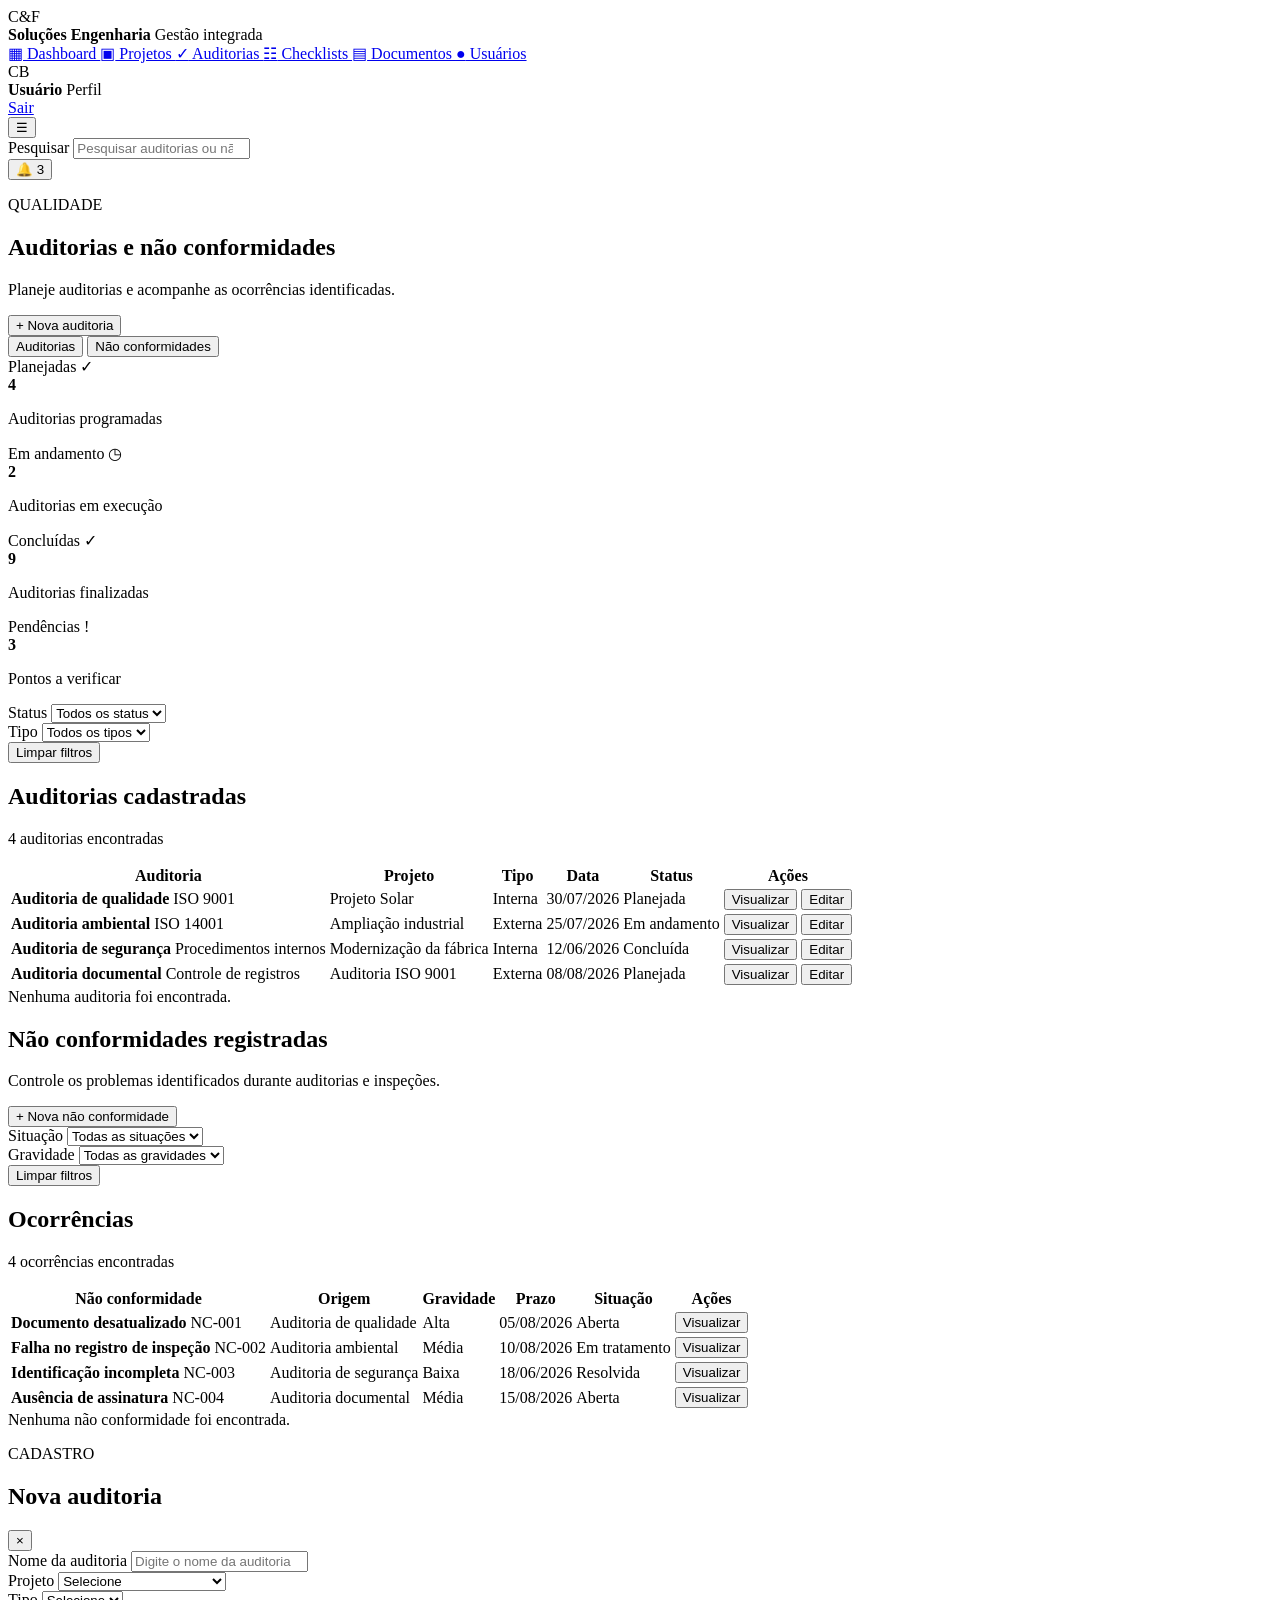
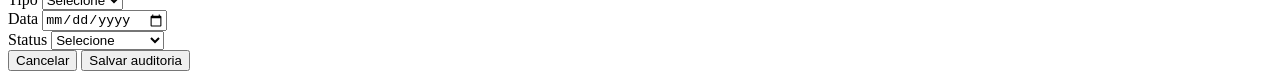
==== src/main/resources/templates/auditorias.html @ f2c3aed2 "Implementa aplicação web com autenticação e CRUDs iniciais" ====
<!DOCTYPE html>
<html lang="pt-BR">
<head>
    <meta charset="UTF-8">

    <meta
        name="viewport"
        content="width=device-width, initial-scale=1.0"
    >

    <title>Auditorias | Soluções Engenharia C&F</title>

    <link rel="stylesheet" href="css/style.css">
</head>

<body class="pagina-sistema">

    <div class="layout-sistema">

        <aside class="menu-lateral">

            <div class="menu-marca">

                <div class="menu-marca-simbolo">
                    C&F
                </div>

                <div>
                    <strong>Soluções Engenharia</strong>
                    <span>Gestão integrada</span>
                </div>

            </div>

            <nav class="menu-navegacao">

                <a href="dashboard.html" class="menu-item">
                    <span class="menu-icone">▦</span>
                    Dashboard
                </a>

                <a href="projetos.html" class="menu-item">
                    <span class="menu-icone">▣</span>
                    Projetos
                </a>

                <a href="auditorias.html" class="menu-item ativo">
                    <span class="menu-icone">✓</span>
                    Auditorias
                </a>

                <a href="checklists.html" class="menu-item">
                    <span class="menu-icone">☷</span>
                    Checklists
                </a>

                <a href="documentos.html" class="menu-item">
                    <span class="menu-icone">▤</span>
                    Documentos
                </a>

                <a href="usuarios.html" class="menu-item">
                    <span class="menu-icone">●</span>
                    Usuários
                </a>

            </nav>

            <div class="menu-rodape">

                <div class="usuario-resumo">

                    <div class="usuario-avatar">
                        CB
                    </div>

                    <div>
                        <strong data-usuario-nome>
                        Usuário
                        </strong>

                        <span data-usuario-perfil>
                        Perfil
                        </span>
                                                                      
                    </div>

                </div>

                 <a href="#" 
                   id="botaoSair"
                   class="botao-sair">
                    Sair
                </a>

            </div>

        </aside>

        <div class="conteudo-sistema">

            <header class="barra-superior">

                <button
                    type="button"
                    id="botaoMenu"
                    class="botao-menu-mobile"
                    aria-label="Abrir ou fechar menu"
                >
                    ☰
                </button>

                <div class="barra-pesquisa">

                    <label for="pesquisaAuditoria">
                        Pesquisar
                    </label>

                    <input
                        type="search"
                        id="pesquisaAuditoria"
                        placeholder="Pesquisar auditorias ou não conformidades..."
                    >

                </div>

                <div class="barra-acoes">

                    <button
                        type="button"
                        class="botao-notificacao"
                        id="botaoNotificacao"
                        aria-label="Exibir notificações"
                    >
                        🔔
                        <span>3</span>
                    </button>

                    <div class="data-atual" id="dataAtual"></div>

                </div>

            </header>

            <main class="conteudo-principal">

                <section class="cabecalho-pagina">

                    <div>
                        <p class="pagina-etiqueta">
                            QUALIDADE
                        </p>

                        <h1>Auditorias e não conformidades</h1>

                        <p>
                            Planeje auditorias e acompanhe
                            as ocorrências identificadas.
                        </p>
                    </div>

                    <button
                        type="button"
                        class="botao-acao"
                        id="botaoNovaAuditoria"
                    >
                        + Nova auditoria
                    </button>

                </section>

                <nav class="abas-pagina">

                    <button
                        type="button"
                        class="aba-botao ativa"
                        data-aba="auditorias"
                    >
                        Auditorias
                    </button>

                    <button
                        type="button"
                        class="aba-botao"
                        data-aba="naoConformidades"
                    >
                        Não conformidades
                    </button>

                </nav>

                <!-- ABA AUDITORIAS -->

                <section
                    id="abaAuditorias"
                    class="secao-aba ativa"
                >

                    <section class="grade-indicadores indicadores-auditoria">

                        <article class="cartao-indicador">

                            <div class="indicador-topo">
                                <span>Planejadas</span>
                                <span class="indicador-icone azul">✓</span>
                            </div>

                            <strong>4</strong>

                            <p>Auditorias programadas</p>

                        </article>

                        <article class="cartao-indicador">

                            <div class="indicador-topo">
                                <span>Em andamento</span>
                                <span class="indicador-icone amarelo">◷</span>
                            </div>

                            <strong>2</strong>

                            <p>Auditorias em execução</p>

                        </article>

                        <article class="cartao-indicador">

                            <div class="indicador-topo">
                                <span>Concluídas</span>
                                <span class="indicador-icone verde">✓</span>
                            </div>

                            <strong>9</strong>

                            <p>Auditorias finalizadas</p>

                        </article>

                        <article class="cartao-indicador">

                            <div class="indicador-topo">
                                <span>Pendências</span>
                                <span class="indicador-icone vermelho">!</span>
                            </div>

                            <strong>3</strong>

                            <p>Pontos a verificar</p>

                        </article>

                    </section>

                    <section class="painel-filtros">

                        <div class="campo-filtro">

                            <label for="filtroStatusAuditoria">
                                Status
                            </label>

                            <select id="filtroStatusAuditoria">

                                <option value="todos">
                                    Todos os status
                                </option>

                                <option value="planejada">
                                    Planejada
                                </option>

                                <option value="andamento">
                                    Em andamento
                                </option>

                                <option value="concluida">
                                    Concluída
                                </option>

                            </select>

                        </div>

                        <div class="campo-filtro">

                            <label for="filtroTipoAuditoria">
                                Tipo
                            </label>

                            <select id="filtroTipoAuditoria">

                                <option value="todos">
                                    Todos os tipos
                                </option>

                                <option value="interna">
                                    Interna
                                </option>

                                <option value="externa">
                                    Externa
                                </option>

                            </select>

                        </div>

                        <button
                            type="button"
                            class="botao-secundario"
                            id="botaoLimparFiltrosAuditoria"
                        >
                            Limpar filtros
                        </button>

                    </section>

                    <section class="painel-listagem">

                        <div class="painel-cabecalho">

                            <div>
                                <h2>Auditorias cadastradas</h2>

                                <p id="quantidadeAuditorias">
                                    4 auditorias encontradas
                                </p>
                            </div>

                        </div>

                        <div class="tabela-responsiva">

                            <table class="tabela-sistema">

                                <thead>
                                    <tr>
                                        <th>Auditoria</th>
                                        <th>Projeto</th>
                                        <th>Tipo</th>
                                        <th>Data</th>
                                        <th>Status</th>
                                        <th>Ações</th>
                                    </tr>
                                </thead>

                                <tbody id="corpoTabelaAuditorias">

                                    <tr
                                        data-status="planejada"
                                        data-tipo="interna"
                                    >
                                        <td>
                                            <strong>Auditoria de qualidade</strong>
                                            <span>ISO 9001</span>
                                        </td>

                                        <td>Projeto Solar</td>
                                        <td>Interna</td>
                                        <td>30/07/2026</td>

                                        <td>
                                            <span class="status planejamento">
                                                Planejada
                                            </span>
                                        </td>

                                        <td>
                                            <div class="acoes-tabela">

                                                <button
                                                    type="button"
                                                    class="botao-tabela visualizar"
                                                >
                                                    Visualizar
                                                </button>

                                                <button
                                                    type="button"
                                                    class="botao-tabela editar"
                                                >
                                                    Editar
                                                </button>

                                            </div>
                                        </td>
                                    </tr>

                                    <tr
                                        data-status="andamento"
                                        data-tipo="externa"
                                    >
                                        <td>
                                            <strong>Auditoria ambiental</strong>
                                            <span>ISO 14001</span>
                                        </td>

                                        <td>Ampliação industrial</td>
                                        <td>Externa</td>
                                        <td>25/07/2026</td>

                                        <td>
                                            <span class="status andamento">
                                                Em andamento
                                            </span>
                                        </td>

                                        <td>
                                            <div class="acoes-tabela">

                                                <button
                                                    type="button"
                                                    class="botao-tabela visualizar"
                                                >
                                                    Visualizar
                                                </button>

                                                <button
                                                    type="button"
                                                    class="botao-tabela editar"
                                                >
                                                    Editar
                                                </button>

                                            </div>
                                        </td>
                                    </tr>

                                    <tr
                                        data-status="concluida"
                                        data-tipo="interna"
                                    >
                                        <td>
                                            <strong>Auditoria de segurança</strong>
                                            <span>Procedimentos internos</span>
                                        </td>

                                        <td>Modernização da fábrica</td>
                                        <td>Interna</td>
                                        <td>12/06/2026</td>

                                        <td>
                                            <span class="status concluido">
                                                Concluída
                                            </span>
                                        </td>

                                        <td>
                                            <div class="acoes-tabela">

                                                <button
                                                    type="button"
                                                    class="botao-tabela visualizar"
                                                >
                                                    Visualizar
                                                </button>

                                                <button
                                                    type="button"
                                                    class="botao-tabela editar"
                                                >
                                                    Editar
                                                </button>

                                            </div>
                                        </td>
                                    </tr>

                                    <tr
                                        data-status="planejada"
                                        data-tipo="externa"
                                    >
                                        <td>
                                            <strong>Auditoria documental</strong>
                                            <span>Controle de registros</span>
                                        </td>

                                        <td>Auditoria ISO 9001</td>
                                        <td>Externa</td>
                                        <td>08/08/2026</td>

                                        <td>
                                            <span class="status planejamento">
                                                Planejada
                                            </span>
                                        </td>

                                        <td>
                                            <div class="acoes-tabela">

                                                <button
                                                    type="button"
                                                    class="botao-tabela visualizar"
                                                >
                                                    Visualizar
                                                </button>

                                                <button
                                                    type="button"
                                                    class="botao-tabela editar"
                                                >
                                                    Editar
                                                </button>

                                            </div>
                                        </td>
                                    </tr>

                                </tbody>

                            </table>

                        </div>

                        <div
                            id="mensagemSemAuditorias"
                            class="mensagem-sem-resultados"
                        >
                            Nenhuma auditoria foi encontrada.
                        </div>

                    </section>

                </section>

                <!-- ABA NÃO CONFORMIDADES -->

                <section
                    id="abaNaoConformidades"
                    class="secao-aba"
                >

                    <section class="cabecalho-interno">

                        <div>
                            <h2>Não conformidades registradas</h2>

                            <p>
                                Controle os problemas identificados
                                durante auditorias e inspeções.
                            </p>
                        </div>

                        <button
                            type="button"
                            class="botao-acao"
                            id="botaoNovaNaoConformidade"
                        >
                            + Nova não conformidade
                        </button>

                    </section>

                    <section class="painel-filtros">

                        <div class="campo-filtro">

                            <label for="filtroSituacaoNc">
                                Situação
                            </label>

                            <select id="filtroSituacaoNc">

                                <option value="todos">
                                    Todas as situações
                                </option>

                                <option value="aberta">
                                    Aberta
                                </option>

                                <option value="tratamento">
                                    Em tratamento
                                </option>

                                <option value="resolvida">
                                    Resolvida
                                </option>

                            </select>

                        </div>

                        <div class="campo-filtro">

                            <label for="filtroGravidadeNc">
                                Gravidade
                            </label>

                            <select id="filtroGravidadeNc">

                                <option value="todos">
                                    Todas as gravidades
                                </option>

                                <option value="baixa">
                                    Baixa
                                </option>

                                <option value="media">
                                    Média
                                </option>

                                <option value="alta">
                                    Alta
                                </option>

                            </select>

                        </div>

                        <button
                            type="button"
                            class="botao-secundario"
                            id="botaoLimparFiltrosNc"
                        >
                            Limpar filtros
                        </button>

                    </section>

                    <section class="painel-listagem">

                        <div class="painel-cabecalho">

                            <div>
                                <h2>Ocorrências</h2>

                                <p id="quantidadeNc">
                                    4 ocorrências encontradas
                                </p>
                            </div>

                        </div>

                        <div class="tabela-responsiva">

                            <table class="tabela-sistema">

                                <thead>
                                    <tr>
                                        <th>Não conformidade</th>
                                        <th>Origem</th>
                                        <th>Gravidade</th>
                                        <th>Prazo</th>
                                        <th>Situação</th>
                                        <th>Ações</th>
                                    </tr>
                                </thead>

                                <tbody id="corpoTabelaNc">

                                    <tr
                                        data-situacao="aberta"
                                        data-gravidade="alta"
                                    >
                                        <td>
                                            <strong>Documento desatualizado</strong>
                                            <span>NC-001</span>
                                        </td>

                                        <td>Auditoria de qualidade</td>

                                        <td>
                                            <span class="gravidade alta">
                                                Alta
                                            </span>
                                        </td>

                                        <td>05/08/2026</td>

                                        <td>
                                            <span class="status pendente">
                                                Aberta
                                            </span>
                                        </td>

                                        <td>
                                            <button
                                                type="button"
                                                class="botao-tabela visualizar"
                                            >
                                                Visualizar
                                            </button>
                                        </td>
                                    </tr>

                                    <tr
                                        data-situacao="tratamento"
                                        data-gravidade="media"
                                    >
                                        <td>
                                            <strong>Falha no registro de inspeção</strong>
                                            <span>NC-002</span>
                                        </td>

                                        <td>Auditoria ambiental</td>

                                        <td>
                                            <span class="gravidade media">
                                                Média
                                            </span>
                                        </td>

                                        <td>10/08/2026</td>

                                        <td>
                                            <span class="status andamento">
                                                Em tratamento
                                            </span>
                                        </td>

                                        <td>
                                            <button
                                                type="button"
                                                class="botao-tabela visualizar"
                                            >
                                                Visualizar
                                            </button>
                                        </td>
                                    </tr>

                                    <tr
                                        data-situacao="resolvida"
                                        data-gravidade="baixa"
                                    >
                                        <td>
                                            <strong>Identificação incompleta</strong>
                                            <span>NC-003</span>
                                        </td>

                                        <td>Auditoria de segurança</td>

                                        <td>
                                            <span class="gravidade baixa">
                                                Baixa
                                            </span>
                                        </td>

                                        <td>18/06/2026</td>

                                        <td>
                                            <span class="status concluido">
                                                Resolvida
                                            </span>
                                        </td>

                                        <td>
                                            <button
                                                type="button"
                                                class="botao-tabela visualizar"
                                            >
                                                Visualizar
                                            </button>
                                        </td>
                                    </tr>

                                    <tr
                                        data-situacao="aberta"
                                        data-gravidade="media"
                                    >
                                        <td>
                                            <strong>Ausência de assinatura</strong>
                                            <span>NC-004</span>
                                        </td>

                                        <td>Auditoria documental</td>

                                        <td>
                                            <span class="gravidade media">
                                                Média
                                            </span>
                                        </td>

                                        <td>15/08/2026</td>

                                        <td>
                                            <span class="status pendente">
                                                Aberta
                                            </span>
                                        </td>

                                        <td>
                                            <button
                                                type="button"
                                                class="botao-tabela visualizar"
                                            >
                                                Visualizar
                                            </button>
                                        </td>
                                    </tr>

                                </tbody>

                            </table>

                        </div>

                        <div
                            id="mensagemSemNc"
                            class="mensagem-sem-resultados"
                        >
                            Nenhuma não conformidade foi encontrada.
                        </div>

                    </section>

                </section>

                <!-- MODAL AUDITORIA -->

                <div
                    id="modalAuditoria"
                    class="modal"
                    aria-hidden="true"
                >

                    <div class="modal-fundo"></div>

                    <section
                        class="modal-conteudo"
                        role="dialog"
                        aria-modal="true"
                        aria-labelledby="tituloModalAuditoria"
                    >

                        <div class="modal-cabecalho">

                            <div>
                                <p class="pagina-etiqueta">
                                    CADASTRO
                                </p>

                                <h2 id="tituloModalAuditoria">
                                    Nova auditoria
                                </h2>
                            </div>

                            <button
                                type="button"
                                class="botao-fechar-modal"
                                id="botaoFecharAuditoria"
                                aria-label="Fechar formulário"
                            >
                                ×
                            </button>

                        </div>

                        <form id="formAuditoria" novalidate>

                            <div class="grade-formulario">

                                <div class="campo-formulario campo-largo">

                                    <label for="nomeAuditoria">
                                        Nome da auditoria
                                    </label>

                                    <input
                                        type="text"
                                        id="nomeAuditoria"
                                        placeholder="Digite o nome da auditoria"
                                    >

                                    <small
                                        class="mensagem-erro"
                                        id="erroNomeAuditoria"
                                    ></small>

                                </div>

                                <div class="campo-formulario">

                                    <label for="projetoAuditoria">
                                        Projeto
                                    </label>

                                    <select id="projetoAuditoria">

                                        <option value="">
                                            Selecione
                                        </option>

                                        <option value="Projeto Solar">
                                            Projeto Solar
                                        </option>

                                        <option value="Ampliação industrial">
                                            Ampliação industrial
                                        </option>

                                        <option value="Modernização da fábrica">
                                            Modernização da fábrica
                                        </option>

                                    </select>

                                    <small
                                        class="mensagem-erro"
                                        id="erroProjetoAuditoria"
                                    ></small>

                                </div>

                                <div class="campo-formulario">

                                    <label for="tipoAuditoria">
                                        Tipo
                                    </label>

                                    <select id="tipoAuditoria">

                                        <option value="">
                                            Selecione
                                        </option>

                                        <option value="interna">
                                            Interna
                                        </option>

                                        <option value="externa">
                                            Externa
                                        </option>

                                    </select>

                                    <small
                                        class="mensagem-erro"
                                        id="erroTipoAuditoria"
                                    ></small>

                                </div>

                                <div class="campo-formulario">

                                    <label for="dataAuditoria">
                                        Data
                                    </label>

                                    <input
                                        type="date"
                                        id="dataAuditoria"
                                    >

                                    <small
                                        class="mensagem-erro"
                                        id="erroDataAuditoria"
                                    ></small>

                                </div>

                                <div class="campo-formulario">

                                    <label for="statusAuditoria">
                                        Status
                                    </label>

                                    <select id="statusAuditoria">

                                        <option value="">
                                            Selecione
                                        </option>

                                        <option value="planejada">
                                            Planejada
                                        </option>

                                        <option value="andamento">
                                            Em andamento
                                        </option>

                                        <option value="concluida">
                                            Concluída
                                        </option>

                                    </select>

                                    <small
                                        class="mensagem-erro"
                                        id="erroStatusAuditoria"
                                    ></small>

                                </div>

                            </div>

                            <div class="modal-acoes">

                                <button
                                    type="button"
                                    class="botao-secundario"
                                    id="botaoCancelarAuditoria"
                                >
                                    Cancelar
                                </button>

                                <button
                                    type="submit"
                                    class="botao-acao"
                                >
                                    Salvar auditoria
                                </button>

                            </div>

                        </form>

                    </section>

                </div>

                <div
                    id="mensagemNotificacao"
                    class="aviso-flutuante"
                    aria-live="polite"
                ></div>

            </main>

        </div>

    </div>

    <script src="js/auditorias.js"></script>
    <script src="/js/sessao.js"></script>
    <script src="/js/dashboard.js"></script>

</body>
</html>
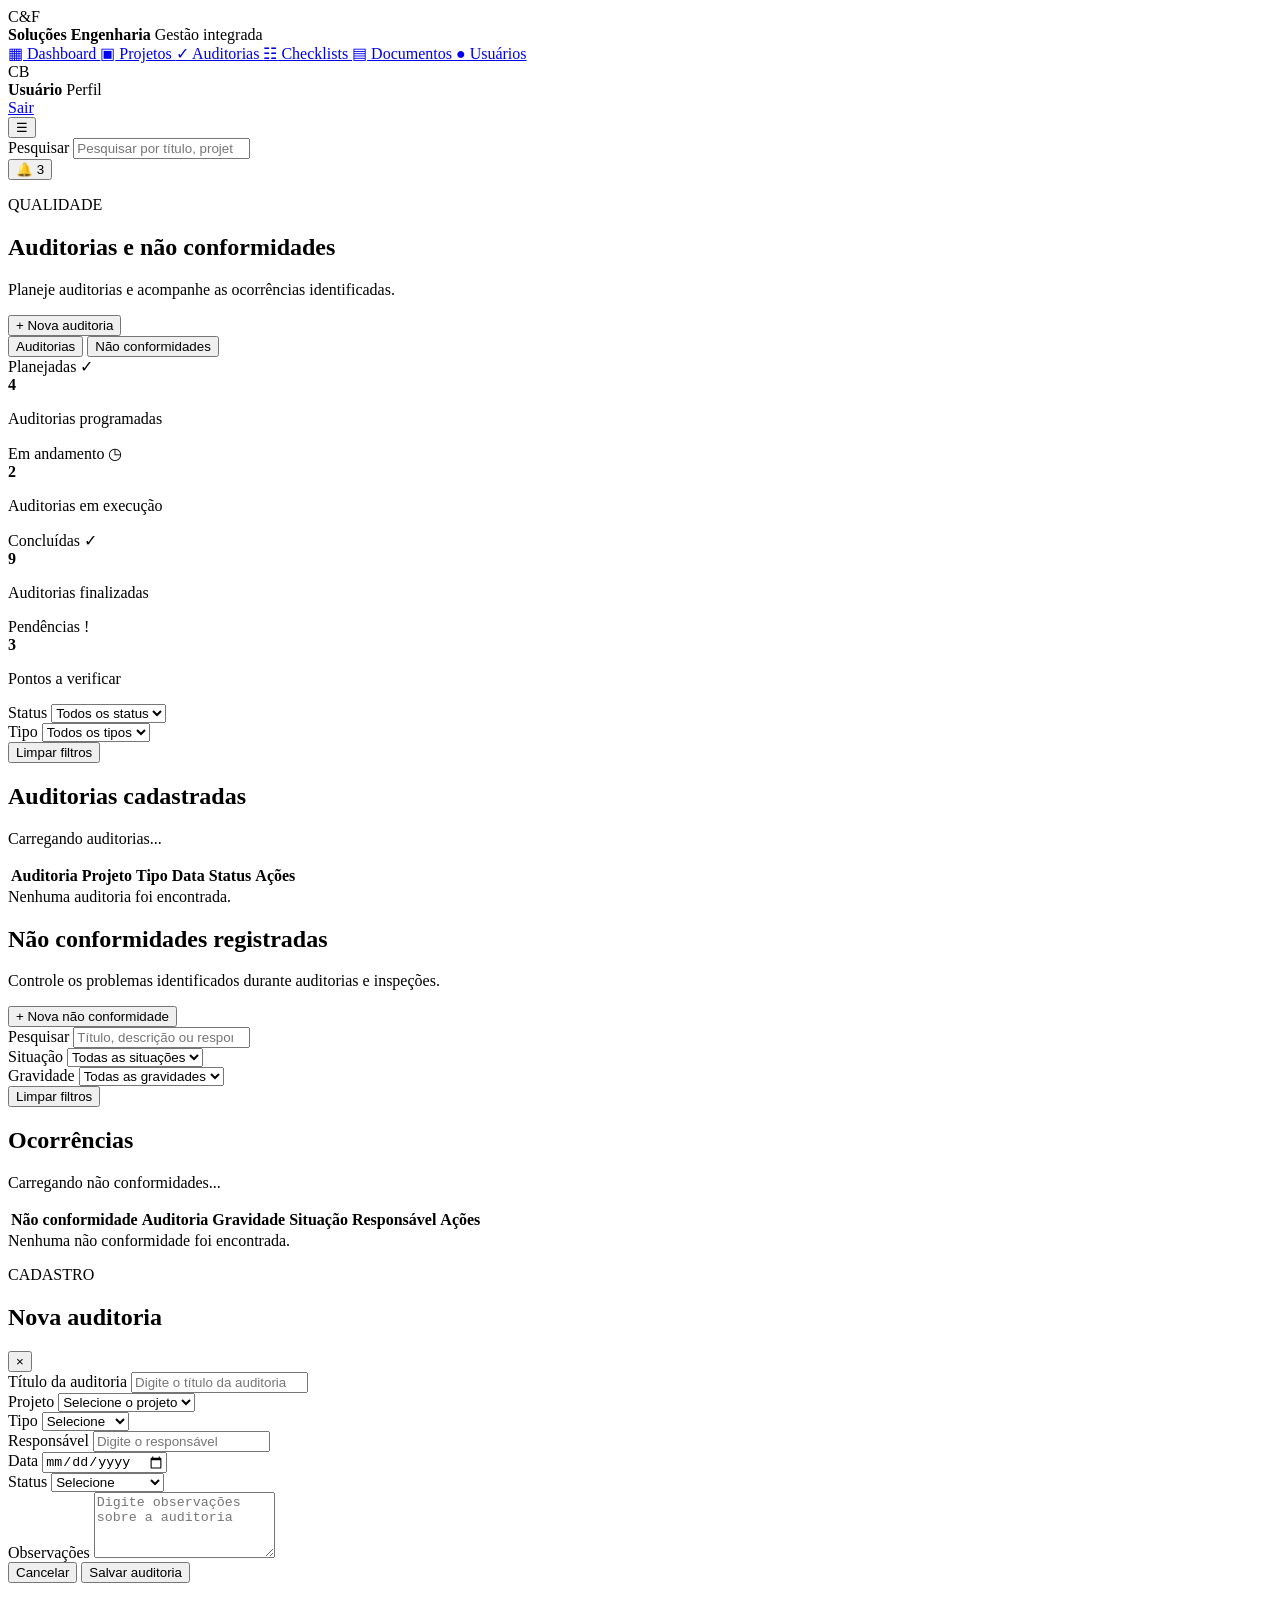
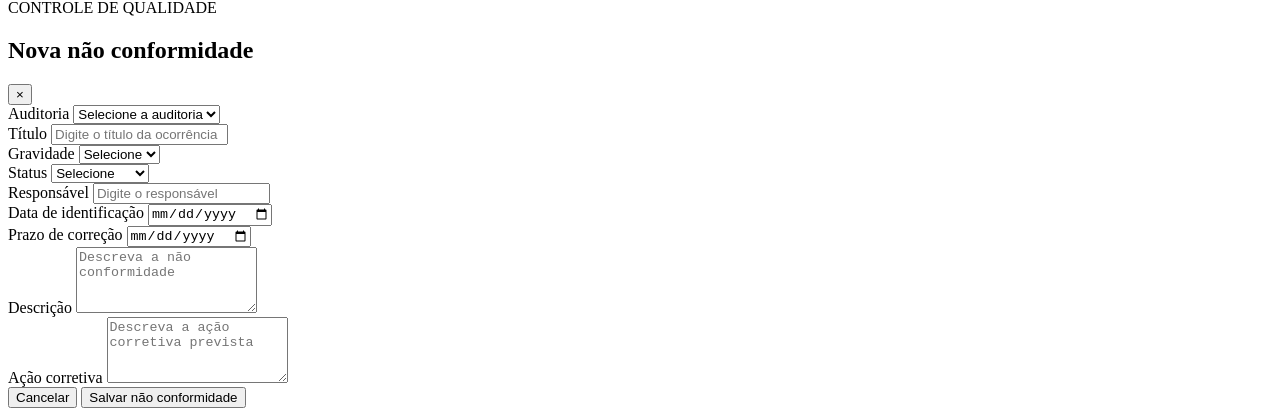
==== commit be8f2ded: "Integra auditorias e nao conformidades ao banco de dados" ====
--- a/src/main/resources/templates/auditorias.html
+++ b/src/main/resources/templates/auditorias.html
@@ -10,7 +10,7 @@
 
     <title>Auditorias | Soluções Engenharia C&F</title>
 
-    <link rel="stylesheet" href="css/style.css">
+    <link rel="stylesheet" href="/css/style.css">
 </head>
 
 <body class="pagina-sistema">
@@ -34,32 +34,32 @@
 
             <nav class="menu-navegacao">
 
-                <a href="dashboard.html" class="menu-item">
+                <a href="/dashboard.html" class="menu-item">
                     <span class="menu-icone">▦</span>
                     Dashboard
                 </a>
 
-                <a href="projetos.html" class="menu-item">
+                <a href="/projetos.html" class="menu-item">
                     <span class="menu-icone">▣</span>
                     Projetos
                 </a>
 
-                <a href="auditorias.html" class="menu-item ativo">
+                <a href="/auditorias.html" class="menu-item ativo">
                     <span class="menu-icone">✓</span>
                     Auditorias
                 </a>
 
-                <a href="checklists.html" class="menu-item">
+                <a href="/checklists.html" class="menu-item">
                     <span class="menu-icone">☷</span>
                     Checklists
                 </a>
 
-                <a href="documentos.html" class="menu-item">
+                <a href="/documentos.html" class="menu-item">
                     <span class="menu-icone">▤</span>
                     Documentos
                 </a>
 
-                <a href="usuarios.html" class="menu-item">
+                <a href="/usuarios.html" class="menu-item">
                     <span class="menu-icone">●</span>
                     Usuários
                 </a>
@@ -119,7 +119,7 @@
                     <input
                         type="search"
                         id="pesquisaAuditoria"
-                        placeholder="Pesquisar auditorias ou não conformidades..."
+                        placeholder="Pesquisar por título, projeto ou responsável..."
                     >
 
                 </div>
@@ -161,7 +161,7 @@
 
                     <button
                         type="button"
-                        class="botao-acao"
+                        class="botao-primario"
                         id="botaoNovaAuditoria"
                     >
                         + Nova auditoria
@@ -324,7 +324,7 @@
                                 <h2>Auditorias cadastradas</h2>
 
                                 <p id="quantidadeAuditorias">
-                                    4 auditorias encontradas
+                                    Carregando auditorias...
                                 </p>
                             </div>
 
@@ -346,167 +346,7 @@
                                 </thead>
 
                                 <tbody id="corpoTabelaAuditorias">
-
-                                    <tr
-                                        data-status="planejada"
-                                        data-tipo="interna"
-                                    >
-                                        <td>
-                                            <strong>Auditoria de qualidade</strong>
-                                            <span>ISO 9001</span>
-                                        </td>
-
-                                        <td>Projeto Solar</td>
-                                        <td>Interna</td>
-                                        <td>30/07/2026</td>
-
-                                        <td>
-                                            <span class="status planejamento">
-                                                Planejada
-                                            </span>
-                                        </td>
-
-                                        <td>
-                                            <div class="acoes-tabela">
-
-                                                <button
-                                                    type="button"
-                                                    class="botao-tabela visualizar"
-                                                >
-                                                    Visualizar
-                                                </button>
-
-                                                <button
-                                                    type="button"
-                                                    class="botao-tabela editar"
-                                                >
-                                                    Editar
-                                                </button>
-
-                                            </div>
-                                        </td>
-                                    </tr>
-
-                                    <tr
-                                        data-status="andamento"
-                                        data-tipo="externa"
-                                    >
-                                        <td>
-                                            <strong>Auditoria ambiental</strong>
-                                            <span>ISO 14001</span>
-                                        </td>
-
-                                        <td>Ampliação industrial</td>
-                                        <td>Externa</td>
-                                        <td>25/07/2026</td>
-
-                                        <td>
-                                            <span class="status andamento">
-                                                Em andamento
-                                            </span>
-                                        </td>
-
-                                        <td>
-                                            <div class="acoes-tabela">
-
-                                                <button
-                                                    type="button"
-                                                    class="botao-tabela visualizar"
-                                                >
-                                                    Visualizar
-                                                </button>
-
-                                                <button
-                                                    type="button"
-                                                    class="botao-tabela editar"
-                                                >
-                                                    Editar
-                                                </button>
-
-                                            </div>
-                                        </td>
-                                    </tr>
-
-                                    <tr
-                                        data-status="concluida"
-                                        data-tipo="interna"
-                                    >
-                                        <td>
-                                            <strong>Auditoria de segurança</strong>
-                                            <span>Procedimentos internos</span>
-                                        </td>
-
-                                        <td>Modernização da fábrica</td>
-                                        <td>Interna</td>
-                                        <td>12/06/2026</td>
-
-                                        <td>
-                                            <span class="status concluido">
-                                                Concluída
-                                            </span>
-                                        </td>
-
-                                        <td>
-                                            <div class="acoes-tabela">
-
-                                                <button
-                                                    type="button"
-                                                    class="botao-tabela visualizar"
-                                                >
-                                                    Visualizar
-                                                </button>
-
-                                                <button
-                                                    type="button"
-                                                    class="botao-tabela editar"
-                                                >
-                                                    Editar
-                                                </button>
-
-                                            </div>
-                                        </td>
-                                    </tr>
-
-                                    <tr
-                                        data-status="planejada"
-                                        data-tipo="externa"
-                                    >
-                                        <td>
-                                            <strong>Auditoria documental</strong>
-                                            <span>Controle de registros</span>
-                                        </td>
-
-                                        <td>Auditoria ISO 9001</td>
-                                        <td>Externa</td>
-                                        <td>08/08/2026</td>
-
-                                        <td>
-                                            <span class="status planejamento">
-                                                Planejada
-                                            </span>
-                                        </td>
-
-                                        <td>
-                                            <div class="acoes-tabela">
-
-                                                <button
-                                                    type="button"
-                                                    class="botao-tabela visualizar"
-                                                >
-                                                    Visualizar
-                                                </button>
-
-                                                <button
-                                                    type="button"
-                                                    class="botao-tabela editar"
-                                                >
-                                                    Editar
-                                                </button>
-
-                                            </div>
-                                        </td>
-                                    </tr>
-
+                             
                                 </tbody>
 
                             </table>
@@ -544,7 +384,7 @@
 
                         <button
                             type="button"
-                            class="botao-acao"
+                            class="botao-primario"
                             id="botaoNovaNaoConformidade"
                         >
                             + Nova não conformidade
@@ -556,11 +396,25 @@
 
                         <div class="campo-filtro">
 
-                            <label for="filtroSituacaoNc">
+                            <label for="pesquisaNaoConformidade">
+                                Pesquisar
+                            </label>
+
+                            <input
+                                type="search"
+                                id="pesquisaNaoConformidade"
+                                placeholder="Título, descrição ou responsável..."
+                            >
+
+                        </div>
+
+                        <div class="campo-filtro">
+
+                            <label for="filtroStatusNaoConformidade">
                                 Situação
                             </label>
 
-                            <select id="filtroSituacaoNc">
+                            <select id="filtroStatusNaoConformidade">
 
                                 <option value="todos">
                                     Todas as situações
@@ -570,25 +424,33 @@
                                     Aberta
                                 </option>
 
-                                <option value="tratamento">
-                                    Em tratamento
+                                <option value="analise">
+                                    Em análise
+                                </option>
+
+                                <option value="correcao">
+                                    Em correção
                                 </option>
 
                                 <option value="resolvida">
                                     Resolvida
                                 </option>
 
+                                <option value="cancelada">
+                                    Cancelada
+                                </option>
+
                             </select>
 
                         </div>
 
                         <div class="campo-filtro">
 
-                            <label for="filtroGravidadeNc">
+                            <label for="filtroGravidade">
                                 Gravidade
                             </label>
 
-                            <select id="filtroGravidadeNc">
+                            <select id="filtroGravidade">
 
                                 <option value="todos">
                                     Todas as gravidades
@@ -604,6 +466,10 @@
 
                                 <option value="alta">
                                     Alta
+                                </option>
+
+                                <option value="critica">
+                                    Crítica
                                 </option>
 
                             </select>
@@ -613,7 +479,7 @@
                         <button
                             type="button"
                             class="botao-secundario"
-                            id="botaoLimparFiltrosNc"
+                            id="botaoLimparFiltrosNaoConformidade"
                         >
                             Limpar filtros
                         </button>
@@ -627,8 +493,8 @@
                             <div>
                                 <h2>Ocorrências</h2>
 
-                                <p id="quantidadeNc">
-                                    4 ocorrências encontradas
+                                <p id="quantidadeNaoConformidades">
+                                    Carregando não conformidades...
                                 </p>
                             </div>
 
@@ -641,164 +507,24 @@
                                 <thead>
                                     <tr>
                                         <th>Não conformidade</th>
-                                        <th>Origem</th>
+                                        <th>Auditoria</th>
                                         <th>Gravidade</th>
-                                        <th>Prazo</th>
                                         <th>Situação</th>
+                                        <th>Responsável</th>
                                         <th>Ações</th>
                                     </tr>
                                 </thead>
 
-                                <tbody id="corpoTabelaNc">
-
-                                    <tr
-                                        data-situacao="aberta"
-                                        data-gravidade="alta"
-                                    >
-                                        <td>
-                                            <strong>Documento desatualizado</strong>
-                                            <span>NC-001</span>
-                                        </td>
-
-                                        <td>Auditoria de qualidade</td>
-
-                                        <td>
-                                            <span class="gravidade alta">
-                                                Alta
-                                            </span>
-                                        </td>
-
-                                        <td>05/08/2026</td>
-
-                                        <td>
-                                            <span class="status pendente">
-                                                Aberta
-                                            </span>
-                                        </td>
-
-                                        <td>
-                                            <button
-                                                type="button"
-                                                class="botao-tabela visualizar"
-                                            >
-                                                Visualizar
-                                            </button>
-                                        </td>
-                                    </tr>
-
-                                    <tr
-                                        data-situacao="tratamento"
-                                        data-gravidade="media"
-                                    >
-                                        <td>
-                                            <strong>Falha no registro de inspeção</strong>
-                                            <span>NC-002</span>
-                                        </td>
-
-                                        <td>Auditoria ambiental</td>
-
-                                        <td>
-                                            <span class="gravidade media">
-                                                Média
-                                            </span>
-                                        </td>
-
-                                        <td>10/08/2026</td>
-
-                                        <td>
-                                            <span class="status andamento">
-                                                Em tratamento
-                                            </span>
-                                        </td>
-
-                                        <td>
-                                            <button
-                                                type="button"
-                                                class="botao-tabela visualizar"
-                                            >
-                                                Visualizar
-                                            </button>
-                                        </td>
-                                    </tr>
-
-                                    <tr
-                                        data-situacao="resolvida"
-                                        data-gravidade="baixa"
-                                    >
-                                        <td>
-                                            <strong>Identificação incompleta</strong>
-                                            <span>NC-003</span>
-                                        </td>
-
-                                        <td>Auditoria de segurança</td>
-
-                                        <td>
-                                            <span class="gravidade baixa">
-                                                Baixa
-                                            </span>
-                                        </td>
-
-                                        <td>18/06/2026</td>
-
-                                        <td>
-                                            <span class="status concluido">
-                                                Resolvida
-                                            </span>
-                                        </td>
-
-                                        <td>
-                                            <button
-                                                type="button"
-                                                class="botao-tabela visualizar"
-                                            >
-                                                Visualizar
-                                            </button>
-                                        </td>
-                                    </tr>
-
-                                    <tr
-                                        data-situacao="aberta"
-                                        data-gravidade="media"
-                                    >
-                                        <td>
-                                            <strong>Ausência de assinatura</strong>
-                                            <span>NC-004</span>
-                                        </td>
-
-                                        <td>Auditoria documental</td>
-
-                                        <td>
-                                            <span class="gravidade media">
-                                                Média
-                                            </span>
-                                        </td>
-
-                                        <td>15/08/2026</td>
-
-                                        <td>
-                                            <span class="status pendente">
-                                                Aberta
-                                            </span>
-                                        </td>
-
-                                        <td>
-                                            <button
-                                                type="button"
-                                                class="botao-tabela visualizar"
-                                            >
-                                                Visualizar
-                                            </button>
-                                        </td>
-                                    </tr>
-
-                                </tbody>
+                            <tbody id="corpoTabelaNaoConformidades">
+                            
+                            </tbody>    
 
                             </table>
 
                         </div>
 
                         <div
-                            id="mensagemSemNc"
+                            id="mensagemSemNaoConformidades"
                             class="mensagem-sem-resultados"
                         >
                             Nenhuma não conformidade foi encontrada.
@@ -840,7 +566,7 @@
                             <button
                                 type="button"
                                 class="botao-fechar-modal"
-                                id="botaoFecharAuditoria"
+                                id="botaoFecharModalAuditoria"
                                 aria-label="Fechar formulário"
                             >
                                 ×
@@ -854,19 +580,21 @@
 
                                 <div class="campo-formulario campo-largo">
 
-                                    <label for="nomeAuditoria">
-                                        Nome da auditoria
+                                    <label for="tituloAuditoria">
+                                        Título da auditoria
                                     </label>
 
                                     <input
                                         type="text"
-                                        id="nomeAuditoria"
-                                        placeholder="Digite o nome da auditoria"
+                                        id="tituloAuditoria"
+                                        maxlength="150"
+                                        placeholder="Digite o título da auditoria"
+                                        required
                                     >
 
                                     <small
                                         class="mensagem-erro"
-                                        id="erroNomeAuditoria"
+                                        id="erroTituloAuditoria"
                                     ></small>
 
                                 </div>
@@ -877,45 +605,33 @@
                                         Projeto
                                     </label>
 
-                                    <select id="projetoAuditoria">
+                                    <select id="projetoAuditoria" required>
+
+                                        <option value="">
+                                            Selecione o projeto
+                                        </option>
+
+                                    </select>
+
+                                    <small
+                                        class="mensagem-erro"
+                                        id="erroProjetoAuditoria"
+                                    ></small>
+
+                                </div>
+
+                                <div class="campo-formulario">
+
+                                    <label for="tipoAuditoria">
+                                        Tipo
+                                    </label>
+
+                                    <select id="tipoAuditoria" required>
 
                                         <option value="">
                                             Selecione
                                         </option>
 
-                                        <option value="Projeto Solar">
-                                            Projeto Solar
-                                        </option>
-
-                                        <option value="Ampliação industrial">
-                                            Ampliação industrial
-                                        </option>
-
-                                        <option value="Modernização da fábrica">
-                                            Modernização da fábrica
-                                        </option>
-
-                                    </select>
-
-                                    <small
-                                        class="mensagem-erro"
-                                        id="erroProjetoAuditoria"
-                                    ></small>
-
-                                </div>
-
-                                <div class="campo-formulario">
-
-                                    <label for="tipoAuditoria">
-                                        Tipo
-                                    </label>
-
-                                    <select id="tipoAuditoria">
-
-                                        <option value="">
-                                            Selecione
-                                        </option>
-
                                         <option value="interna">
                                             Interna
                                         </option>
@@ -924,11 +640,44 @@
                                             Externa
                                         </option>
 
+                                        <option value="qualidade">
+                                            Qualidade
+                                        </option>
+
+                                        <option value="seguranca">
+                                            Segurança
+                                        </option>
+
+                                        <option value="ambiental">
+                                            Ambiental
+                                        </option>
+
                                     </select>
 
                                     <small
                                         class="mensagem-erro"
                                         id="erroTipoAuditoria"
+                                    ></small>
+
+                                </div>
+
+                                <div class="campo-formulario">
+
+                                    <label for="responsavelAuditoria">
+                                        Responsável
+                                    </label>
+
+                                    <input
+                                        type="text"
+                                        id="responsavelAuditoria"
+                                        maxlength="150"
+                                        placeholder="Digite o responsável"
+                                        required
+                                    >
+
+                                    <small
+                                        class="mensagem-erro"
+                                        id="erroResponsavelAuditoria"
                                     ></small>
 
                                 </div>
@@ -942,6 +691,7 @@
                                     <input
                                         type="date"
                                         id="dataAuditoria"
+                                        required
                                     >
 
                                     <small
@@ -957,7 +707,7 @@
                                         Status
                                     </label>
 
-                                    <select id="statusAuditoria">
+                                    <select id="statusAuditoria" required>
 
                                         <option value="">
                                             Selecione
@@ -975,12 +725,31 @@
                                             Concluída
                                         </option>
 
+                                        <option value="cancelada">
+                                            Cancelada
+                                        </option>
+
                                     </select>
 
                                     <small
                                         class="mensagem-erro"
                                         id="erroStatusAuditoria"
                                     ></small>
+
+                                </div>
+
+                                <div class="campo-formulario campo-largo">
+
+                                    <label for="observacoesAuditoria">
+                                        Observações
+                                    </label>
+
+                                    <textarea
+                                        id="observacoesAuditoria"
+                                        rows="4"
+                                        maxlength="2000"
+                                        placeholder="Digite observações sobre a auditoria"
+                                    ></textarea>
 
                                 </div>
 
@@ -1011,6 +780,256 @@
 
                 </div>
 
+<!-- MODAL NÃO CONFORMIDADE -->
+
+                <div
+                    id="modalNaoConformidade"
+                    class="modal"
+                    aria-hidden="true"
+                >
+
+                    <div class="modal-fundo"></div>
+
+                    <section
+                        class="modal-conteudo"
+                        role="dialog"
+                        aria-modal="true"
+                        aria-labelledby="tituloModalNaoConformidade"
+                    >
+
+                        <div class="modal-cabecalho">
+
+                            <div>
+                                <p class="pagina-etiqueta">
+                                    CONTROLE DE QUALIDADE
+                                </p>
+
+                                <h2 id="tituloModalNaoConformidade">
+                                    Nova não conformidade
+                                </h2>
+                            </div>
+
+                            <button
+                                type="button"
+                                id="botaoFecharModalNaoConformidade"
+                                class="botao-fechar-modal"
+                                aria-label="Fechar formulário"
+                            >
+                                ×
+                            </button>
+
+                        </div>
+
+                        <form id="formNaoConformidade" novalidate>
+
+                            <div class="grade-formulario">
+
+                                <div class="campo-formulario">
+
+                                    <label for="auditoriaNaoConformidade">
+                                        Auditoria
+                                    </label>
+
+                                    <select
+                                        id="auditoriaNaoConformidade"
+                                        required
+                                    >
+                                        <option value="">
+                                            Selecione a auditoria
+                                        </option>
+                                    </select>
+
+                                    <small
+                                        class="mensagem-erro"
+                                        id="erroAuditoriaNaoConformidade"
+                                    ></small>
+
+                                </div>
+
+                                <div class="campo-formulario campo-largo">
+
+                                    <label for="tituloNaoConformidade">
+                                        Título
+                                    </label>
+
+                                    <input
+                                        type="text"
+                                        id="tituloNaoConformidade"
+                                        maxlength="150"
+                                        placeholder="Digite o título da ocorrência"
+                                        required
+                                    >
+
+                                    <small
+                                        class="mensagem-erro"
+                                        id="erroTituloNaoConformidade"
+                                    ></small>
+
+                                </div>
+
+                                <div class="campo-formulario">
+
+                                    <label for="gravidadeNaoConformidade">
+                                        Gravidade
+                                    </label>
+
+                                    <select
+                                        id="gravidadeNaoConformidade"
+                                        required
+                                    >
+                                        <option value="">
+                                            Selecione
+                                        </option>
+                                        <option value="baixa">Baixa</option>
+                                        <option value="media">Média</option>
+                                        <option value="alta">Alta</option>
+                                        <option value="critica">Crítica</option>
+                                    </select>
+
+                                    <small
+                                        class="mensagem-erro"
+                                        id="erroGravidadeNaoConformidade"
+                                    ></small>
+
+                                </div>
+
+                                <div class="campo-formulario">
+
+                                    <label for="statusNaoConformidade">
+                                        Status
+                                    </label>
+
+                                    <select
+                                        id="statusNaoConformidade"
+                                        required
+                                    >
+                                        <option value="">
+                                            Selecione
+                                        </option>
+                                        <option value="aberta">Aberta</option>
+                                        <option value="analise">Em análise</option>
+                                        <option value="correcao">Em correção</option>
+                                        <option value="resolvida">Resolvida</option>
+                                        <option value="cancelada">Cancelada</option>
+                                    </select>
+
+                                    <small
+                                        class="mensagem-erro"
+                                        id="erroStatusNaoConformidade"
+                                    ></small>
+
+                                </div>
+
+                                <div class="campo-formulario">
+
+                                    <label for="responsavelNaoConformidade">
+                                        Responsável
+                                    </label>
+
+                                    <input
+                                        type="text"
+                                        id="responsavelNaoConformidade"
+                                        maxlength="150"
+                                        placeholder="Digite o responsável"
+                                        required
+                                    >
+
+                                    <small
+                                        class="mensagem-erro"
+                                        id="erroResponsavelNaoConformidade"
+                                    ></small>
+
+                                </div>
+
+                                <div class="campo-formulario">
+
+                                    <label for="dataIdentificacaoNaoConformidade">
+                                        Data de identificação
+                                    </label>
+
+                                    <input
+                                        type="date"
+                                        id="dataIdentificacaoNaoConformidade"
+                                    >
+
+                                </div>
+
+                                <div class="campo-formulario">
+
+                                    <label for="prazoCorrecaoNaoConformidade">
+                                        Prazo de correção
+                                    </label>
+
+                                    <input
+                                        type="date"
+                                        id="prazoCorrecaoNaoConformidade"
+                                    >
+
+                                </div>
+
+                                <div class="campo-formulario campo-largo">
+
+                                    <label for="descricaoNaoConformidade">
+                                        Descrição
+                                    </label>
+
+                                    <textarea
+                                        id="descricaoNaoConformidade"
+                                        rows="4"
+                                        maxlength="2000"
+                                        placeholder="Descreva a não conformidade"
+                                        required
+                                    ></textarea>
+
+                                    <small
+                                        class="mensagem-erro"
+                                        id="erroDescricaoNaoConformidade"
+                                    ></small>
+
+                                </div>
+
+                                <div class="campo-formulario campo-largo">
+
+                                    <label for="acaoCorretivaNaoConformidade">
+                                        Ação corretiva
+                                    </label>
+
+                                    <textarea
+                                        id="acaoCorretivaNaoConformidade"
+                                        rows="4"
+                                        maxlength="2000"
+                                        placeholder="Descreva a ação corretiva prevista"
+                                    ></textarea>
+
+                                </div>
+
+                            </div>
+
+                            <div class="modal-acoes">
+
+                                <button
+                                    type="button"
+                                    id="botaoCancelarNaoConformidade"
+                                    class="botao-secundario"
+                                >
+                                    Cancelar
+                                </button>
+
+                                <button
+                                    type="submit"
+                                    class="botao-acao"
+                                >
+                                    Salvar não conformidade
+                                </button>
+
+                            </div>
+
+                        </form>
+
+                    </section>
+
+                </div>
+
                 <div
                     id="mensagemNotificacao"
                     class="aviso-flutuante"
@@ -1022,10 +1041,8 @@
         </div>
 
     </div>
-
-    <script src="js/auditorias.js"></script>
     <script src="/js/sessao.js"></script>
-    <script src="/js/dashboard.js"></script>
+    <script src="/js/auditorias.js"></script>
 
 </body>
 </html>
